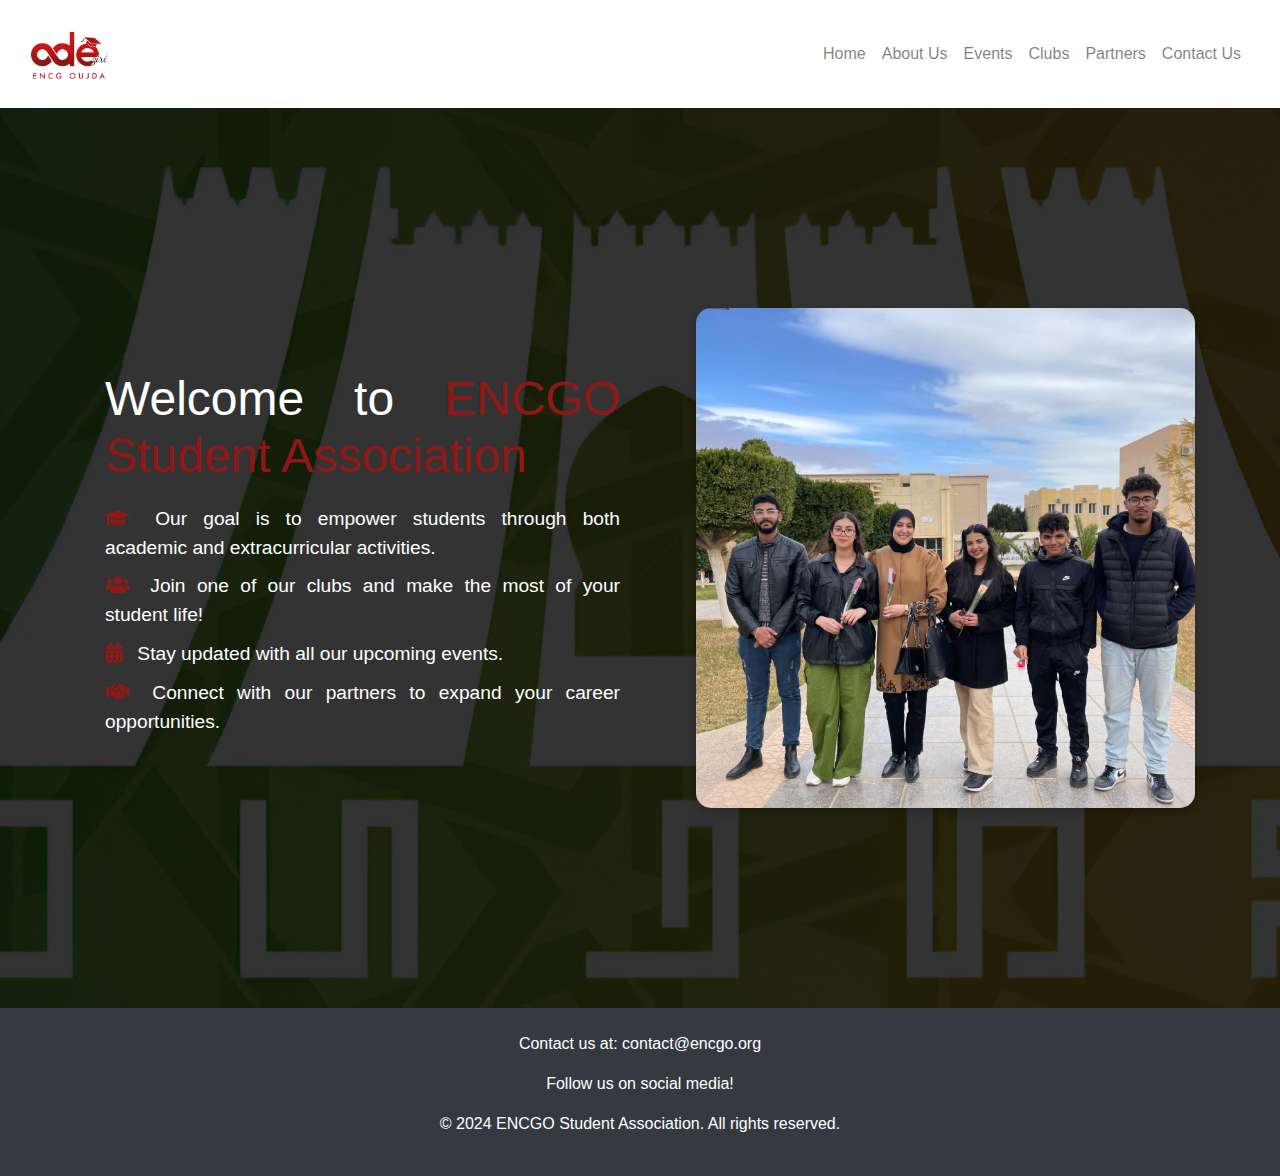
==== index.html @ edc9a04e "ade" ====
<!DOCTYPE html>
<html lang="en">
<head>
    <meta charset="UTF-8">
    <meta name="viewport" content="width=device-width, initial-scale=1.0">
    <title>ENCGO Student Association</title>
    <!-- Bootstrap CSS CDN -->
    <link href="https://stackpath.bootstrapcdn.com/bootstrap/4.5.2/css/bootstrap.min.css" rel="stylesheet">
    <!-- Font Awesome CDN -->
    <link rel="stylesheet" href="https://cdnjs.cloudflare.com/ajax/libs/font-awesome/5.15.3/css/all.min.css">
    <link rel="stylesheet" href="styles/style.css">
</head>
<body>
    <header class="container-fluid py-3">
        <nav class="navbar navbar-expand-lg navbar-light bg-white">
            <a class="navbar-brand" href="#">
                <img src="img/logo.png" alt="ENCGO Student Association Logo" height="50">
            </a>
            <button class="navbar-toggler" type="button" data-toggle="collapse" data-target="#navbarNav" aria-controls="navbarNav" aria-expanded="false" aria-label="Toggle navigation">
                <span class="navbar-toggler-icon"></span>
            </button>
            <div class="collapse navbar-collapse justify-content-end" id="navbarNav">
                <ul class="navbar-nav">
                    <li class="nav-item"><a class="nav-link" href="index.html">Home</a></li>
                    <li class="nav-item"><a class="nav-link" href="about.html">About Us</a></li>
                    <li class="nav-item"><a class="nav-link" href="events.html">Events</a></li>
                    <li class="nav-item"><a class="nav-link" href="clubs.html">Clubs</a></li>
                    <li class="nav-item"><a class="nav-link" href="partners.html">Partners</a></li>
                    <li class="nav-item"><a class="nav-link" href="contact.html">Contact Us</a></li>
                </ul>
            </div>
        </nav>
    </header>

    <!-- Hero Section with Left Content and Right Image -->
    <section class="hero position-relative">
        <div class="hero-overlay position-absolute w-100 h-100"></div>
        <div class="container d-flex align-items-center justify-content-between">
            <!-- Left: Description with Icons -->
            <div class="hero-text">
                <h1>Welcome to <span class="highlight">ENCGO Student Association</span></h1>
                <p><i class="fas fa-graduation-cap"></i> Our goal is to empower students through both academic and extracurricular activities.</p>
                <p><i class="fas fa-users"></i> Join one of our clubs and make the most of your student life!</p>
                <p><i class="fas fa-calendar-alt"></i> Stay updated with all our upcoming events.</p>
                <p><i class="fas fa-handshake"></i> Connect with our partners to expand your career opportunities.</p>
            </div>

            <!-- Right: Image with Animation -->
            <div class="hero-image">
                <img src="img/othmane-sbe3.jpg" alt="ENCGO Association Image" class="img-fluid animate-img">
            </div>
        </div>
    </section>

    <!-- Footer -->
    <footer class="bg-dark text-white text-center py-4">
        <p>Contact us at: <a href="mailto:contact@encgo.org" class="text-white">contact@encgo.org</a></p>
        <p>Follow us on social media!</p>
        <p>&copy; 2024 ENCGO Student Association. All rights reserved.</p>
    </footer>

    <!-- Bootstrap JS and Dependencies -->
    <script src="https://code.jquery.com/jquery-3.5.1.slim.min.js"></script>
    <script src="https://cdn.jsdelivr.net/npm/bootstrap@4.5.2/dist/js/bootstrap.bundle.min.js"></script>
</body>
</html>
---- styles/style.css ----
body {
    font-family: Arial, sans-serif;
    margin: 0;
    padding: 0;
    color: #333;
}

header {
    background: white;
    color: #8f1814;
}

.nav-link {
    color: #8f1814;
}

.nav-link:hover {
    text-decoration: underline;
}

.hero {
    height: 100vh;
    background: url('../img/bg.jpg') no-repeat center center/cover;
    display: flex;
    align-items: center;
    position: relative;
    padding: 20px;
}

.hero-overlay {
    background: rgba(0, 0, 0, 0.8); /* Dark overlay */
    top: 0;
    left: 0;
}

.hero-text {
    max-width: 50%;
    color: white;
    padding: 20px;
    z-index: 1000;
    text-align: justify;
    animation: fadeIn2 1s ease;
}

.hero-text h1 {
    font-size: 3rem;
    margin-bottom: 20px;
}

.hero-text .highlight {
    color: #8f1814;
}

.hero-text p {
    font-size: 1.2rem;
    margin-bottom: 10px;
}

.hero-text i {
    color: #8f1814;
    margin-right: 10px;
}

.hero-image {
    max-width: 45%;
    z-index: 1000;
}

.hero-image img {
    width: 100%;
    height: auto;
    border-radius: 15px;
    box-shadow: 0 4px 8px rgba(0, 0, 0, 0.2);
}

.animate-img {
    animation: fadeIn 2s ease-in-out;
}

@keyframes fadeIn {
    from {
        opacity: 0;
        transform: translateX(50px);
    }
    to {
        opacity: 1;
        transform: translateX(0);
    }
}

@keyframes fadeIn2 {
    from {
        opacity: 0;
        transform: translateX(-50px);
    }
    to {
        opacity: 1;
        transform: translateX(0);
    }
}

footer {
    background: #8f1814;
    color: white;
    text-align: center;
    padding: 20px;
}

/* Media Queries for Responsive Design */
@media (max-width: 768px) {
    .hero {
        flex-direction: column;
        justify-content: center;
        text-align: center;
    }
    
    .hero-text {
        max-width: 100%;
        padding: 10px;
    }
    
    .hero-text h1 {
        font-size: 2.5rem;
    }
    
    .hero-text p {
        font-size: 1rem;
    }
    
    .hero-image {
        max-width: 80%;
        margin-top: 20px;
    }
}

@media (max-width: 576px) {
    .hero-text h1 {
        font-size: 2rem;
    }
    
    .hero-text p {
        font-size: 0.9rem;
    }
    
    .hero-image {
        max-width: 100%;
    }
    
    .hero-image img {
        border-radius: 10px;
        box-shadow: none;
    }
}
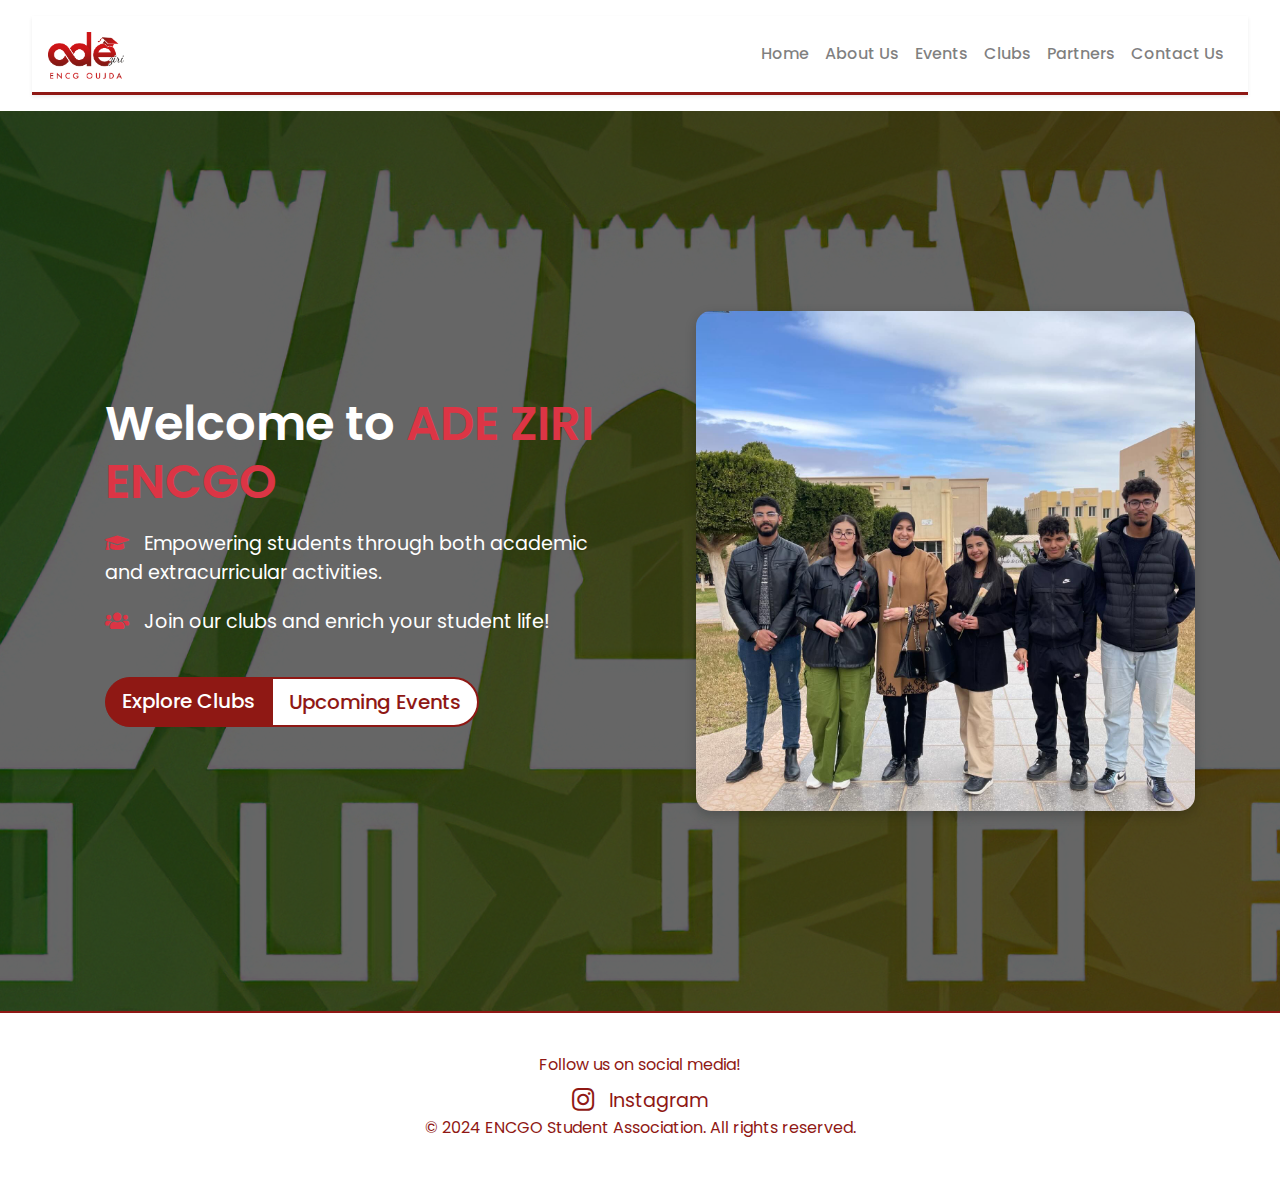
==== commit d1cbdd70: "ade" ====
--- a/index.html
+++ b/index.html
@@ -1,5 +1,6 @@
 <!DOCTYPE html>
 <html lang="en">
+
 <head>
     <meta charset="UTF-8">
     <meta name="viewport" content="width=device-width, initial-scale=1.0">
@@ -9,58 +10,72 @@
     <!-- Font Awesome CDN -->
     <link rel="stylesheet" href="https://cdnjs.cloudflare.com/ajax/libs/font-awesome/5.15.3/css/all.min.css">
     <link rel="stylesheet" href="styles/style.css">
+    <!--Fonts-->
+    <link href="https://fonts.googleapis.com/css2?family=Poppins:wght@300;400;500;600&display=swap" rel="stylesheet">
+
 </head>
+
 <body>
-    <header class="container-fluid py-3">
-        <nav class="navbar navbar-expand-lg navbar-light bg-white">
-            <a class="navbar-brand" href="#">
-                <img src="img/logo.png" alt="ENCGO Student Association Logo" height="50">
-            </a>
-            <button class="navbar-toggler" type="button" data-toggle="collapse" data-target="#navbarNav" aria-controls="navbarNav" aria-expanded="false" aria-label="Toggle navigation">
-                <span class="navbar-toggler-icon"></span>
-            </button>
-            <div class="collapse navbar-collapse justify-content-end" id="navbarNav">
-                <ul class="navbar-nav">
-                    <li class="nav-item"><a class="nav-link" href="index.html">Home</a></li>
-                    <li class="nav-item"><a class="nav-link" href="about.html">About Us</a></li>
-                    <li class="nav-item"><a class="nav-link" href="events.html">Events</a></li>
-                    <li class="nav-item"><a class="nav-link" href="clubs.html">Clubs</a></li>
-                    <li class="nav-item"><a class="nav-link" href="partners.html">Partners</a></li>
-                    <li class="nav-item"><a class="nav-link" href="contact.html">Contact Us</a></li>
-                </ul>
-            </div>
-        </nav>
-    </header>
+
+   <!-- Header -->
+<header class="container-fluid py-3">
+    <nav class="navbar navbar-expand-lg navbar-light bg-white shadow-sm">
+        <a class="navbar-brand" href="#">
+            <img src="img/logo.png" alt="ENCGO Student Association Logo" height="50">
+        </a>
+        <button class="navbar-toggler" type="button" data-toggle="collapse" data-target="#navbarNav" aria-controls="navbarNav" aria-expanded="false" aria-label="Toggle navigation">
+            <span class="navbar-toggler-icon"></span>
+        </button>
+        <div class="collapse navbar-collapse justify-content-end" id="navbarNav">
+            <ul class="navbar-nav">
+                <li class="nav-item"><a class="nav-link" href="#home">Home</a></li>
+                <li class="nav-item"><a class="nav-link" href="#about">About Us</a></li>
+                <li class="nav-item"><a class="nav-link" href="#events">Events</a></li>
+                <li class="nav-item"><a class="nav-link" href="#clubs">Clubs</a></li>
+                <li class="nav-item"><a class="nav-link" href="#partners">Partners</a></li>
+                <li class="nav-item"><a class="nav-link" href="#contact">Contact Us</a></li>
+            </ul>
+        </div>
+    </nav>
+</header>
+
 
     <!-- Hero Section with Left Content and Right Image -->
-    <section class="hero position-relative">
+    <section id="home" class="hero position-relative">
         <div class="hero-overlay position-absolute w-100 h-100"></div>
         <div class="container d-flex align-items-center justify-content-between">
             <!-- Left: Description with Icons -->
             <div class="hero-text">
-                <h1>Welcome to <span class="highlight">ENCGO Student Association</span></h1>
-                <p><i class="fas fa-graduation-cap"></i> Our goal is to empower students through both academic and extracurricular activities.</p>
-                <p><i class="fas fa-users"></i> Join one of our clubs and make the most of your student life!</p>
-                <p><i class="fas fa-calendar-alt"></i> Stay updated with all our upcoming events.</p>
-                <p><i class="fas fa-handshake"></i> Connect with our partners to expand your career opportunities.</p>
+                <h1>Welcome to <span class="highlight">ADE ZIRI ENCGO</span></h1>
+                <p><i class="fas fa-graduation-cap"></i> Empowering students through both academic and extracurricular activities.</p>
+                <p><i class="fas fa-users"></i> Join our clubs and enrich your student life!</p>
+                <div class="btn-group">
+                    <a href="#clubs" class="btn btn-primary btn-lg">Explore Clubs</a>
+                    <a href="#events" class="btn btn-upcoming-events btn-lg">Upcoming Events</a>
+                </div>
             </div>
-
             <!-- Right: Image with Animation -->
             <div class="hero-image">
-                <img src="img/othmane-sbe3.jpg" alt="ENCGO Association Image" class="img-fluid animate-img">
+                <img src="img/othmane-sbe3.jpg" alt="ENCGO Student Association" class="img-fluid animate-img">
             </div>
         </div>
     </section>
 
     <!-- Footer -->
-    <footer class="bg-dark text-white text-center py-4">
-        <p>Contact us at: <a href="mailto:contact@encgo.org" class="text-white">contact@encgo.org</a></p>
-        <p>Follow us on social media!</p>
-        <p>&copy; 2024 ENCGO Student Association. All rights reserved.</p>
+    <footer id="contact" class="footer">
+        <div class="container">
+            <p>Follow us on social media!</p>
+            <a href="https://www.instagram.com/ade.encgo" target="_blank" class="social-link">
+                <i class="fab fa-instagram fa-lg"></i> Instagram
+            </a>
+            <p>&copy; 2024 ENCGO Student Association. All rights reserved.</p>
+        </div>
     </footer>
 
     <!-- Bootstrap JS and Dependencies -->
     <script src="https://code.jquery.com/jquery-3.5.1.slim.min.js"></script>
     <script src="https://cdn.jsdelivr.net/npm/bootstrap@4.5.2/dist/js/bootstrap.bundle.min.js"></script>
+
 </body>
+
 </html>
--- a/styles/style.css
+++ b/styles/style.css
@@ -1,23 +1,41 @@
+/* General Styles */
 body {
-    font-family: Arial, sans-serif;
+    font-family: 'Poppins', sans-serif; /* Updated font */
     margin: 0;
     padding: 0;
     color: #333;
-}
-
+    background-color: #f8f9fa; /* Light background color for contrast */
+}
+
+.container-fluid {
+    padding-right: 2rem;
+    padding-left: 2rem;
+}
+
+/* Header */
 header {
     background: white;
     color: #8f1814;
 }
 
+.navbar {
+    border-bottom: 3px solid #8f1814; /* Add bottom border */
+    box-shadow: 0 2px 5px rgba(0, 0, 0, 0.1); /* Slight shadow for depth */
+}
+
 .nav-link {
-    color: #8f1814;
+    color: #8f1814; /* Change text color to #8f1814 */
+    transition: color 0.3s ease, text-shadow 0.3s ease; /* Added text-shadow transition */
+    font-weight: 500; /* Slightly bolder text */
 }
 
 .nav-link:hover {
-    text-decoration: underline;
-}
-
+    color: #dc3545; /* Change hover color to #dc3545 */
+    text-shadow: 1px 1px 5px rgba(0, 0, 0, 0.2); /* Add shadow on hover */
+}
+
+
+/* Hero Section */
 .hero {
     height: 100vh;
     background: url('../img/bg.jpg') no-repeat center center/cover;
@@ -28,82 +46,122 @@
 }
 
 .hero-overlay {
-    background: rgba(0, 0, 0, 0.8); /* Dark overlay */
+    background: rgba(0, 0, 0, 0.6); /* Darker overlay for better contrast */
+    position: absolute;
     top: 0;
     left: 0;
+    width: 100%;
+    height: 100%;
 }
 
 .hero-text {
     max-width: 50%;
     color: white;
     padding: 20px;
-    z-index: 1000;
-    text-align: justify;
+    z-index: 1;
     animation: fadeIn2 1s ease;
 }
 
 .hero-text h1 {
     font-size: 3rem;
     margin-bottom: 20px;
+    font-weight: 600; /* Make the main heading bold */
 }
 
 .hero-text .highlight {
-    color: #8f1814;
+    color: #dc3545; /* Highlight color for emphasis */
 }
 
 .hero-text p {
     font-size: 1.2rem;
-    margin-bottom: 10px;
+    margin-bottom: 20px;
 }
 
 .hero-text i {
-    color: #8f1814;
+    color: #dc3545; /* Use highlight color for icons */
     margin-right: 10px;
+}
+
+.btn-group {
+    margin-top: 20px;
 }
 
 .hero-image {
     max-width: 45%;
-    z-index: 1000;
+    z-index: 1;
 }
 
 .hero-image img {
     width: 100%;
     height: auto;
     border-radius: 15px;
-    box-shadow: 0 4px 8px rgba(0, 0, 0, 0.2);
+    box-shadow: 0 4px 12px rgba(0, 0, 0, 0.2); /* Enhanced shadow */
 }
 
 .animate-img {
     animation: fadeIn 2s ease-in-out;
 }
 
-@keyframes fadeIn {
-    from {
-        opacity: 0;
-        transform: translateX(50px);
-    }
-    to {
-        opacity: 1;
-        transform: translateX(0);
-    }
-}
-
-@keyframes fadeIn2 {
-    from {
-        opacity: 0;
-        transform: translateX(-50px);
-    }
-    to {
-        opacity: 1;
-        transform: translateX(0);
-    }
-}
-
-footer {
-    background: #8f1814;
-    color: white;
+/* Button Styles */
+.btn {
+    font-weight: 500; /* Medium weight for buttons */
+    border-radius: 25px; /* Rounded corners for buttons */
+    transition: all 0.3s ease; /* Smooth transition for hover effects */
+}
+
+.btn-primary {
+    background-color: #8f1814;
+    border-color: #8f1814;
+}
+
+.btn-primary:hover {
+    background-color: #ffffff;
+    border-color: #e1e1e1;
+    color: #8f1814;
+    transform: scale(1.05); /* Scale up on hover */
+}
+
+.btn-upcoming-events {
+    background-color: white; /* Set background color to white */
+    color: #8f1814; /* Set text color to #8f1814 */
+    border: 2px solid #8f1814; /* Border color */
+    transition: background-color 0.3s ease, transform 0.3s ease; /* Smooth transitions */
+}
+
+.btn-upcoming-events:hover {
+    background-color: #8f1814; /* Change background on hover */
+    color: white; /* Change text color on hover */
+    border-color: #8f1814; /* Ensure border matches background */
+    transform: scale(1.05); /* Scale up on hover */
+}
+
+/* Footer Styles */
+.footer {
+    background-color: white;
+    color: #8f1814;
+    padding: 40px 0;
     text-align: center;
-    padding: 20px;
+    border-top: 2px solid #8f1814;
+}
+
+.footer p {
+    margin: 0 0 10px;
+    font-size: 1rem;
+}
+
+.footer a.social-link {
+    color: #8f1814;
+    text-decoration: none;
+    font-size: 1.2rem;
+    transition: color 0.3s ease;
+}
+
+.footer a.social-link:hover {
+    color: #dc3545; /* Change hover color */
+}
+
+.footer i.fab {
+    margin-right: 10px;
 }
 
 /* Media Queries for Responsive Design */
@@ -113,20 +171,20 @@
         justify-content: center;
         text-align: center;
     }
-    
+
     .hero-text {
         max-width: 100%;
         padding: 10px;
     }
-    
+
     .hero-text h1 {
         font-size: 2.5rem;
     }
-    
+
     .hero-text p {
         font-size: 1rem;
     }
-    
+
     .hero-image {
         max-width: 80%;
         margin-top: 20px;
@@ -137,17 +195,38 @@
     .hero-text h1 {
         font-size: 2rem;
     }
-    
+
     .hero-text p {
         font-size: 0.9rem;
     }
-    
+
     .hero-image {
         max-width: 100%;
     }
-    
+
     .hero-image img {
         border-radius: 10px;
         box-shadow: none;
     }
 }
+@keyframes fadeIn {
+    from {
+        opacity: 0;
+        transform: translateX(50px);
+    }
+    to {
+        opacity: 1;
+        transform: translateX(0);
+    }
+}
+
+@keyframes fadeIn2 {
+    from {
+        opacity: 0;
+        transform: translateX(-50px);
+    }
+    to {
+        opacity: 1;
+        transform: translateX(0);
+    }
+}
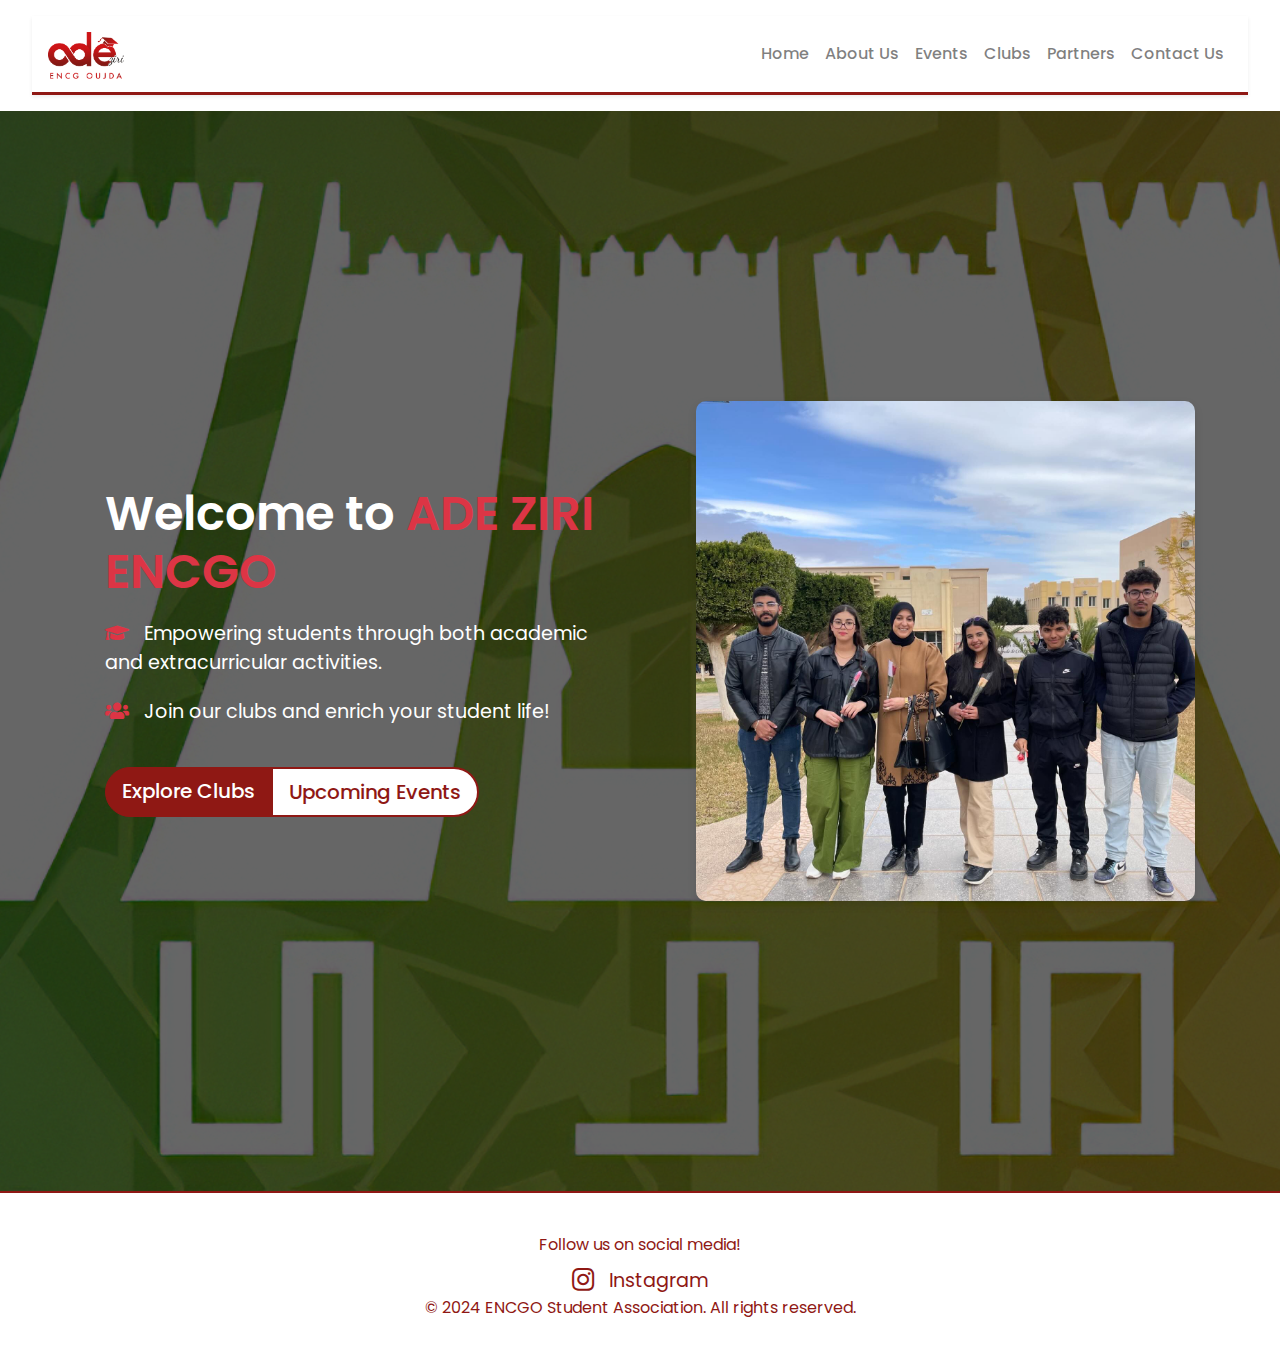
==== commit 6dd580cd: "ade" ====
--- a/index.html
+++ b/index.html
@@ -1,3 +1,4 @@
+
 <!DOCTYPE html>
 <html lang="en">
 
@@ -20,16 +21,16 @@
    <!-- Header -->
 <header class="container-fluid py-3">
     <nav class="navbar navbar-expand-lg navbar-light bg-white shadow-sm">
-        <a class="navbar-brand" href="#">
-            <img src="img/logo.png" alt="ENCGO Student Association Logo" height="50">
+        <a class="navbar-brand" href="index.html">
+            <img src="img/logo.jpg" alt="ENCGO Student Association Logo" height="50">
         </a>
         <button class="navbar-toggler" type="button" data-toggle="collapse" data-target="#navbarNav" aria-controls="navbarNav" aria-expanded="false" aria-label="Toggle navigation">
             <span class="navbar-toggler-icon"></span>
         </button>
         <div class="collapse navbar-collapse justify-content-end" id="navbarNav">
             <ul class="navbar-nav">
-                <li class="nav-item"><a class="nav-link" href="#home">Home</a></li>
-                <li class="nav-item"><a class="nav-link" href="#about">About Us</a></li>
+                <li class="nav-item"><a class="nav-link" href="index.html">Home</a></li>
+                <li class="nav-item"><a class="nav-link" href="about.html">About Us</a></li>
                 <li class="nav-item"><a class="nav-link" href="#events">Events</a></li>
                 <li class="nav-item"><a class="nav-link" href="#clubs">Clubs</a></li>
                 <li class="nav-item"><a class="nav-link" href="#partners">Partners</a></li>
--- a/styles/style.css
+++ b/styles/style.css
@@ -37,7 +37,7 @@
 
 /* Hero Section */
 .hero {
-    height: 100vh;
+    height: 120vh;
     background: url('../img/bg.jpg') no-repeat center center/cover;
     display: flex;
     align-items: center;
@@ -230,3 +230,55 @@
         transform: translateX(0);
     }
 }
+
+/* About Us Section */
+.about-us-section {
+    background-color: #ffffff;
+    padding: 60px 0;
+}
+
+.about-us-section .col-lg-6 {
+    background-color: #ffffff; /* Set background to match the section */
+    padding: 20px; /* Add some padding for spacing */
+}
+
+img.img-fluid {
+    border-radius: 10px;
+    box-shadow: 0 4px 10px rgba(0, 0, 0, 0.1); /* Optional: Reduce shadow for subtlety */
+}
+
+
+.section-title {
+    font-size: 2.5rem;
+    font-weight: 600;
+    margin-bottom: 20px;
+    color: #333;
+}
+
+.highlight {
+    color: #dc3545;
+}
+
+.lead {
+    font-size: 1.2rem;
+    margin-bottom: 20px;
+}
+
+ul.list-unstyled {
+    font-size: 1rem;
+    line-height: 1.8;
+}
+
+ul.list-unstyled li {
+    margin-bottom: 10px;
+}
+
+ul.list-unstyled i {
+    color: #dc3545;
+    margin-right: 10px;
+}
+
+img.img-fluid {
+    border-radius: 10px;
+    box-shadow: 0 4px 10px rgba(0, 0, 0, 0.1);
+}
